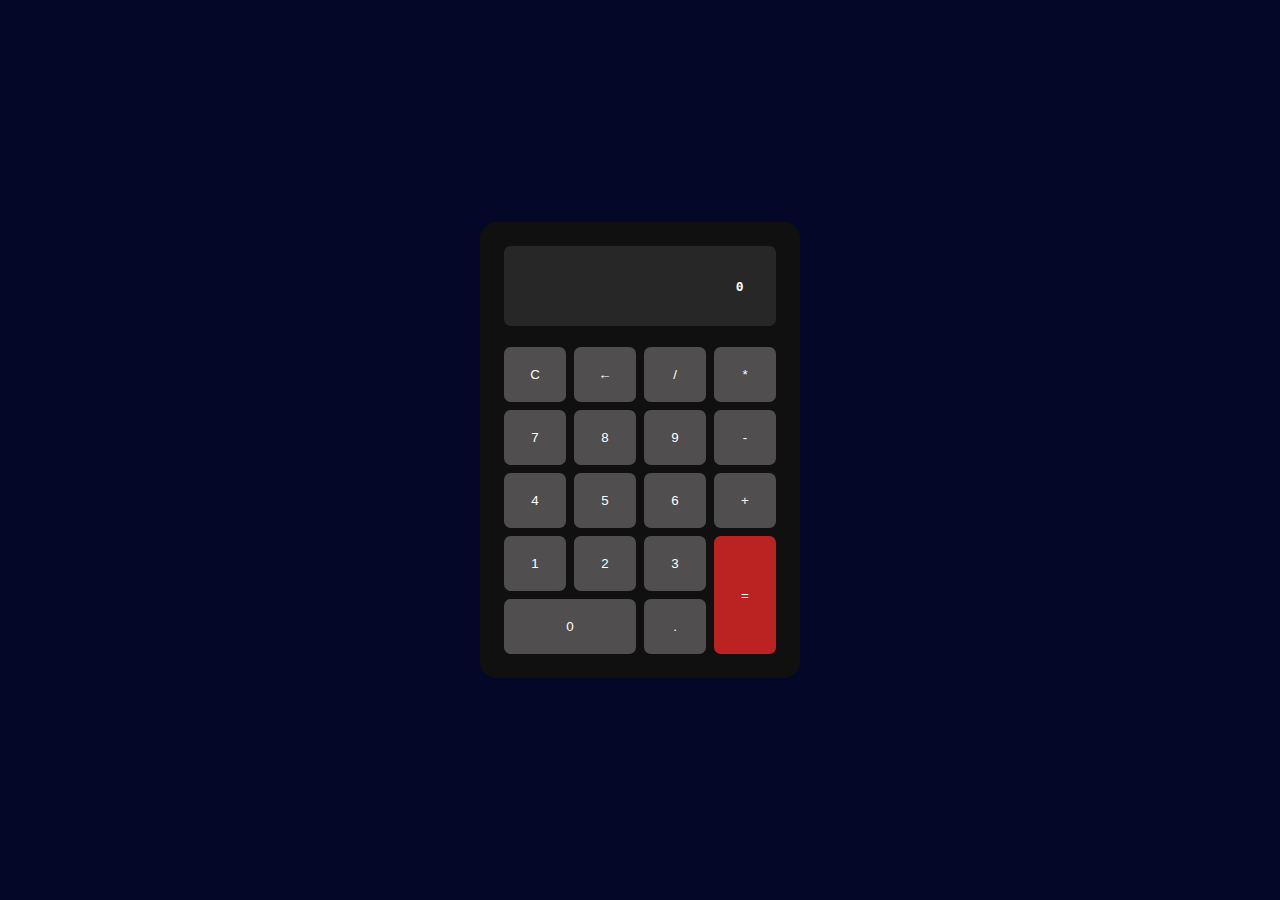
==== CALCULADORA/index.html @ e7b2eb1c "commit Calculator" ====
<!DOCTYPE html>
<html lang="en">
<head>
    <meta charset="UTF-8">
    <meta name="viewport" content="width=device-width, initial-scale=1.0">
    <title>Document</title>
    <link rel="stylesheet" href="./styles.css">
</head>
<body>
    <div class="calculadora">
        <div class="pantalla">0</div>
        <button id="c" class="btn">C</button>
        <button id="borrar" class="btn">←</button>
        <button class="btn">/</button>
        <button class="btn">*</button>
        <button class="btn">7</button>
        <button class="btn">8</button>
        <button class="btn">9</button>
        <button class="btn">-</button>
        <button class="btn">4</button>
        <button class="btn">5</button>
        <button class="btn">6</button>
        <button class="btn">+</button>
        <button class="btn">1</button>
        <button class="btn">2</button>
        <button class="btn">3</button>
        <button id="igual" class="btn">=</button>
        <button id="cero" class="btn">0</button>
        <button class="btn" class>.</button>
        
    </div>

    <script src="./script.js"></script>
</body>
</html>
---- CALCULADORA/styles.css ----
*{
    box-sizing: border-box;
    margin: 0;
    padding: 0;
}
body{
    min-height: 100vh;
    background-color: #050728;

    /*con grid obtenemos el mismo resultado que es centrar el contenido, pero con menos líneas de código*/
    display: grid;
    place-items: center;

    /* display: flex;
    align-items: center;
    justify-content: center; */
}

.calculadora{
    background-color:#101010;
    color: #ffffff;

    /*obtenemos el mismo resultado que con displa:flex y flex-direction: column, pero con menos líneas de código*/
    display: grid;

    /* display: flex;
    flex-direction: column; */

    grid-template-columns: repeat(4, 1fr);/*formamos 4 columnas iguales*/
    width: 20em;
    max-width: 100%;/*quitar*/
    padding: 1.5em;
    border-radius: 1em;
    gap: .5em;
}
.pantalla{
    grid-column: 1 / 5;/*para que la pantalla nos ocupe todo el ancho de la calculadora*/
    background-color: rgb(39, 39, 39);
    padding: 2.5em;
    font-size: 1em;
    text-align: right;
    border-radius: .5em;
    margin-bottom: 1em;
    font-family: monospace;
    font-weight: 700;
}
.btn{
    background-color: #504e4e;
    color: #ffffff;
    border: none;
    padding: 1.5em ;
    border-radius: .5em;

    display: flex;/*me aseguro que el contenido de los botones esté centrado */
    justify-content: center;
    align-items: center;
    cursor: pointer;
}
.btn:hover{
    background-color: #6c6c6c;
}
#cero{
    grid-column: 1 / 3;/*para que el boton ocupe de la columna 1 a la 3*/

    /* grid-column: span 2;  es lo mismo se estira 2 columnas*/
}
#igual{
    grid-row: span 2; /*estiramos el botón 2 filas de alto*/
    background-color: #bb2323;
}
#igual:hover{
    background-color: #d24343;
}
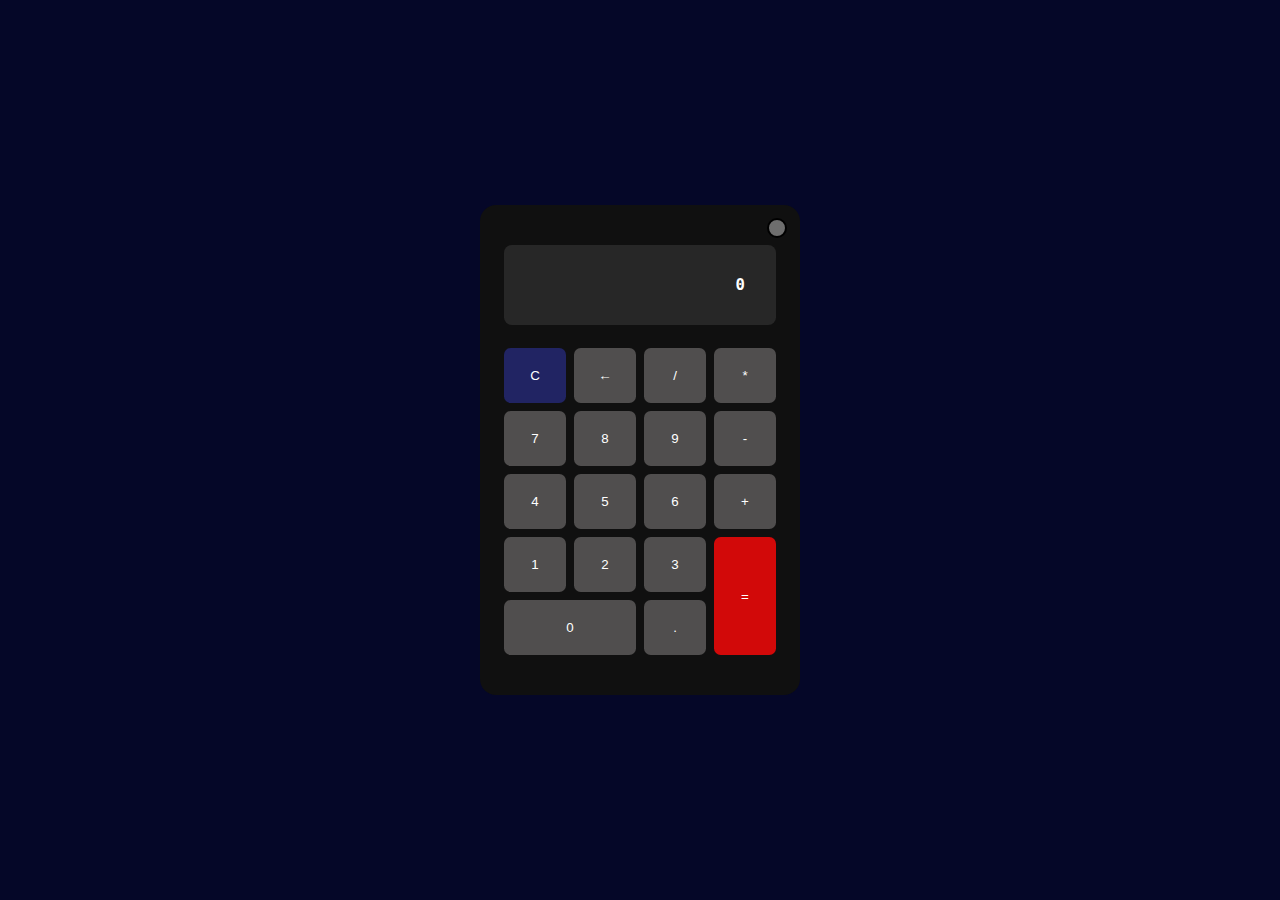
==== commit eaa2f704: "commitG" ====
--- a/CALCULADORA/index.html
+++ b/CALCULADORA/index.html
@@ -7,7 +7,8 @@
     <link rel="stylesheet" href="./styles.css">
 </head>
 <body>
-    <div class="calculadora">
+    <div class="calculadora" id="calc">
+        <button class="darkMode" id="darkMode"></button>
         <div class="pantalla">0</div>
         <button id="c" class="btn">C</button>
         <button id="borrar" class="btn">←</button>
--- a/CALCULADORA/styles.css
+++ b/CALCULADORA/styles.css
@@ -29,15 +29,46 @@
     grid-template-columns: repeat(4, 1fr);/*formamos 4 columnas iguales*/
     width: 20em;
     max-width: 100%;/*quitar*/
-    padding: 1.5em;
+    padding: 2.5em 1.5em;
     border-radius: 1em;
     gap: .5em;
+
+    position: relative;
+
+
+
+    &.onclick{
+        background-color: #ffffff; /*añadimos a calculadora la clase onclick con el cambio de color cuando pulsamos el botón*/
+        transition: all .6s;
+    }
 }
+
+.darkMode{
+    height: 1.5em;
+    width: 1.5em;
+    border-radius: 1em;
+    cursor: pointer;
+
+    position: absolute;
+    right: 0;
+
+    margin: 1em;
+    border: none;
+    border: 2px solid #000000;
+    background-color: #6e6e6e;
+
+    &.onclick{
+        background-color: #000000; /*añadimos a calculadora la clase onclick con el cambio de color cuando pulsamos el botón*/
+        border: 2px solid #6e6e6e;
+        transition: all .6s;
+    }
+}
+
 .pantalla{
     grid-column: 1 / 5;/*para que la pantalla nos ocupe todo el ancho de la calculadora*/
     background-color: rgb(39, 39, 39);
-    padding: 2.5em;
-    font-size: 1em;
+    padding: 2em;
+    font-size: 1.2em;
     text-align: right;
     border-radius: .5em;
     margin-bottom: 1em;
@@ -61,13 +92,19 @@
 }
 #cero{
     grid-column: 1 / 3;/*para que el boton ocupe de la columna 1 a la 3*/
-
+    
     /* grid-column: span 2;  es lo mismo se estira 2 columnas*/
 }
 #igual{
     grid-row: span 2; /*estiramos el botón 2 filas de alto*/
+    background-color: #d20909;
+}
+#igual:hover{
     background-color: #bb2323;
 }
-#igual:hover{
-    background-color: #d24343;
+#c{
+    background-color: #212463;
+}
+#c:hover{
+    background-color: #40437c;
 }